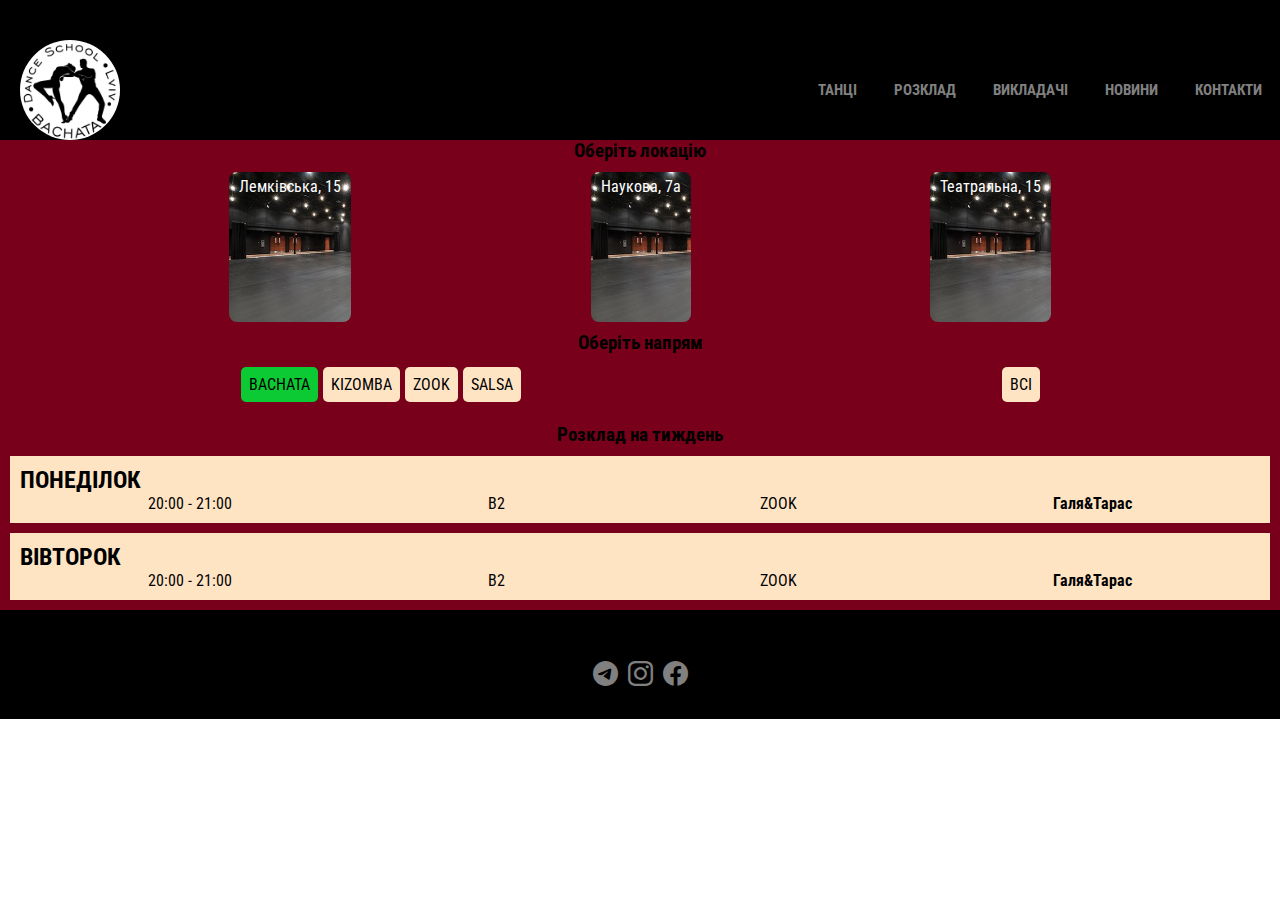
==== index1.html @ 7e890bae "add schedule page" ====
<!DOCTYPE html>
<html lang="en">
  <head>
    <meta charset="UTF-8" />
    <meta http-equiv="X-UA-Compatible" content="IE=edge" />
    <meta name="viewport" content="width=device-width, initial-scale=1.0" />
    <link rel="stylesheet" href="css/index.css" />
    <link
      rel="stylesheet"
      href="https://cdn.jsdelivr.net/npm/bootstrap-icons@1.8.1/font/bootstrap-icons.css"
    />
    <link rel="preconnect" href="https://fonts.googleapis.com" />
    <link rel="preconnect" href="https://fonts.gstatic.com" crossorigin />
    <link
      href="https://fonts.googleapis.com/css2?family=Roboto+Condensed&display=swap"
      rel="stylesheet"
    />
    <title>BDSL</title>
  </head>
  <body>
    <header>
      <section class="banner-bg banner-bg_origin">
        <div class="container-section">
          <nav class="navigation">
            <div class="navigation-logo">
              <a href="product-card.html"
                ><img class="logo__img" src="img/bdsl-logo.jpg" alt="BDSL-logo"
              /></a>
              <div class="navigation-burger"><span></span></div>
            </div>
            <div class="navigation-wrapper">
              <div class="navigation-pages">
                <a href="#" class="navigations__dance navigation__link"
                  >ТАНЦІ</a
                >
                <a href="#" class="navigations__shedule navigation__link"
                  >РОЗКЛАД</a
                >
                <a href="#" class="navigations__teams navigation__link"
                  >ВИКЛАДАЧІ</a
                >
                <a href="#" class="navigations__news navigation__link"
                  >НОВИНИ</a
                >
                <a href="#footer" class="navigations__contact navigation__link"
                  >КОНТАКТИ</a
                >
              </div>
            </div>
          </nav>
        </div>
      </section>
    </header>
    <main class="main-page">
      <!-- <section class="main__title">
        <div class="title-bdsl">
          <h2 class="bdsl">#BDSLviv</h2>
        </div> -->
      <!-- <a href="#" class="modal-btn">ЗАПИСАТИСЯ</a> -->
      <!-- </section> -->
      <section class="schedule-page">
        <div class="wrapper__schedule">
          <div class="select-place">
            <h3 class="title__select">Оберіть локацію</h3>
            <div class="address__wrapper">
              <div class="address__select">
                <a href="#" class="address__item first">
                  <span class="address__name">Лемківська, 15</span>
                </a>
              </div>
              <div class="address__select">
                <a href="#" class="address__item first">
                  <span class="address__name">Наукова, 7а</span>
                </a>
              </div>
              <div class="address__select">
                <a href="#" class="address__item first">
                  <span class="address__name">Театральна, 15</span>
                </a>
              </div>
            </div>
          </div>
        </div>

        <div class="wrapper__dance-choice wrapper__schedule">
          <div class="dance-name">
            <h3 class="title__dance-name">Оберіть напрям</h3>
            <div class="dance-name__wrapper">
              <ul class="dance-item">
                <li class="dance__select">
                  <span class="dance-select__item active">BACHATA</span>
                  <span class="dance-select__item">KIZOMBA</span>
                  <span class="dance-select__item">ZOOK</span>
                  <span class="dance-select__item">SALSA</span>
                </li>
              </ul>
              <ul class="dance-item">
                <li class="dance__select">
                  <span class="dance-select__item">ВСІ</span>
                </li>
              </ul>
            </div>
          </div>
        </div>

        <div class="wrapper__week wrapper__schedule">
          <div class="week__item">
            <h3 class="title__week">Розклад на тиждень</h3>
            <div class="week__schedule">
              <div class="days-of__week">
                <h2 class="day__week">ПОНЕДІЛОК</h2>
                <div class="day-schadule">
                  <div class="hour__wrapper">
                    <p class="hour__item">20:00 - 21:00</p>
                  </div>
                  <div class="level">B2</div>
                  <div class="dance-teacher">
                    <p class="dance-name">ZOOK</p>
                  </div>
                  <div>
                    <h4 class="teacher__name">Галя&Тарас</h4>
                  </div>
                </div>
              </div>
              <div class="days-of__week">
                <h2 class="day__week">ВІВТОРОК</h2>
                <div class="day-schadule">
                  <div class="hour__wrapper">
                    <p class="hour__item">20:00 - 21:00</p>
                  </div>
                  <div class="level">B2</div>
                  <div class="dance-teacher">
                    <p class="dance-name">ZOOK</p>
                  </div>
                  <div>
                    <h4 class="teacher__name">Галя&Тарас</h4>
                  </div>
                </div>
              </div>
            </div>
          </div>
        </div>
      </section>
    </main>
    <footer class="footer">
      <div class="footer__social-list">
        <a href="https://t.me/bdslviv/" target="_blank"
          ><i class="bi bi-telegram"></i
        ></a>
        <a href="https://www.instagram.com/bdslviv/" target="_blank"
          ><i class="bi bi-instagram"></i
        ></a>
        <a href="https://www.facebook.com/BDSLviv" target="_blank"
          ><i class="bi bi-facebook"></i
        ></a>
      </div>
    </footer>

    <script src="js/burger-menu1.js"></script>
  </body>
</html>
---- css/index.css ----
@import url(common.css);
@import url(header1.css);
@import url(burger-menu.css);
@import url(main-page.css);
@import url(schedule-page.css);
@import url(footer.css);
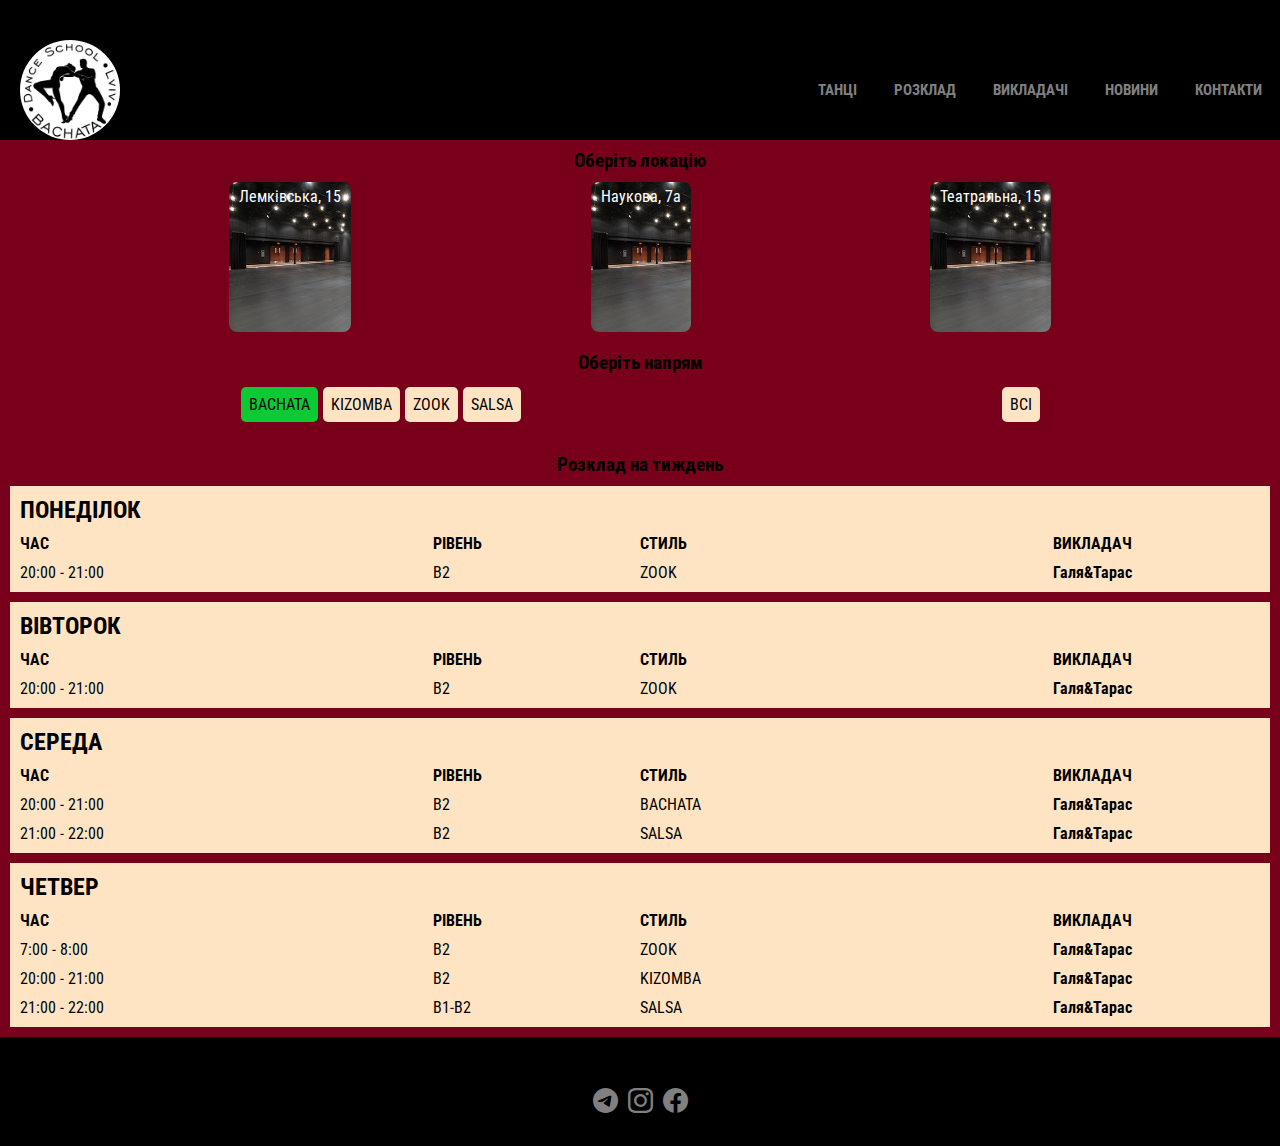
==== commit 1f9faad1: "add style to schedyle days" ====
--- a/index1.html
+++ b/index1.html
@@ -109,6 +109,12 @@
             <div class="week__schedule">
               <div class="days-of__week">
                 <h2 class="day__week">ПОНЕДІЛОК</h2>
+                <div class="day__week_name">
+                  <h4>ЧАС</h4>
+                  <h4>РІВЕНЬ</h4>
+                  <h4>СТИЛЬ</h4>
+                  <h4>ВИКЛАДАЧ</h4>
+                </div>
                 <div class="day-schadule">
                   <div class="hour__wrapper">
                     <p class="hour__item">20:00 - 21:00</p>
@@ -124,6 +130,12 @@
               </div>
               <div class="days-of__week">
                 <h2 class="day__week">ВІВТОРОК</h2>
+                <div class="day__week_name">
+                  <h4>ЧАС</h4>
+                  <h4>РІВЕНЬ</h4>
+                  <h4>СТИЛЬ</h4>
+                  <h4>ВИКЛАДАЧ</h4>
+                </div>
                 <div class="day-schadule">
                   <div class="hour__wrapper">
                     <p class="hour__item">20:00 - 21:00</p>
@@ -131,6 +143,84 @@
                   <div class="level">B2</div>
                   <div class="dance-teacher">
                     <p class="dance-name">ZOOK</p>
+                  </div>
+                  <div>
+                    <h4 class="teacher__name">Галя&Тарас</h4>
+                  </div>
+                </div>
+              </div>
+              <div class="days-of__week">
+                <h2 class="day__week">СЕРЕДА</h2>
+                <div class="day__week_name">
+                  <h4>ЧАС</h4>
+                  <h4>РІВЕНЬ</h4>
+                  <h4>СТИЛЬ</h4>
+                  <h4>ВИКЛАДАЧ</h4>
+                </div>
+                <div class="day-schadule">
+                  <div class="hour__wrapper">
+                    <p class="hour__item">20:00 - 21:00</p>
+                  </div>
+                  <div class="level">B2</div>
+                  <div class="dance-teacher">
+                    <p class="dance-name">BACHATA</p>
+                  </div>
+                  <div>
+                    <h4 class="teacher__name">Галя&Тарас</h4>
+                  </div>
+                </div>
+                <div class="day-schadule">
+                  <div class="hour__wrapper">
+                    <p class="hour__item">21:00 - 22:00</p>
+                  </div>
+                  <div class="level">B2</div>
+                  <div class="dance-teacher">
+                    <p class="dance-name">SALSA</p>
+                  </div>
+                  <div>
+                    <h4 class="teacher__name">Галя&Тарас</h4>
+                  </div>
+                </div>
+              </div>
+              <div class="days-of__week">
+                <h2 class="day__week">ЧЕТВЕР</h2>
+                <div class="day__week_name">
+                  <h4>ЧАС</h4>
+                  <h4>РІВЕНЬ</h4>
+                  <h4>СТИЛЬ</h4>
+                  <h4>ВИКЛАДАЧ</h4>
+                </div>
+                <div class="day-schadule">
+                  <div class="hour__wrapper">
+                    <p class="hour__item">7:00 - 8:00</p>
+                  </div>
+                  <div class="level">B2</div>
+                  <div class="dance-teacher">
+                    <p class="dance-name">ZOOK</p>
+                  </div>
+                  <div>
+                    <h4 class="teacher__name">Галя&Тарас</h4>
+                  </div>
+                </div>
+                <div class="day-schadule">
+                  <div class="hour__wrapper">
+                    <p class="hour__item">20:00 - 21:00</p>
+                  </div>
+                  <div class="level">B2</div>
+                  <div class="dance-teacher">
+                    <p class="dance-name">KIZOMBA</p>
+                  </div>
+                  <div>
+                    <h4 class="teacher__name">Галя&Тарас</h4>
+                  </div>
+                </div>
+                <div class="day-schadule">
+                  <div class="hour__wrapper">
+                    <p class="hour__item">21:00 - 22:00</p>
+                  </div>
+                  <div class="level">B1-B2</div>
+                  <div class="dance-teacher">
+                    <p class="dance-name">SALSA</p>
                   </div>
                   <div>
                     <h4 class="teacher__name">Галя&Тарас</h4>
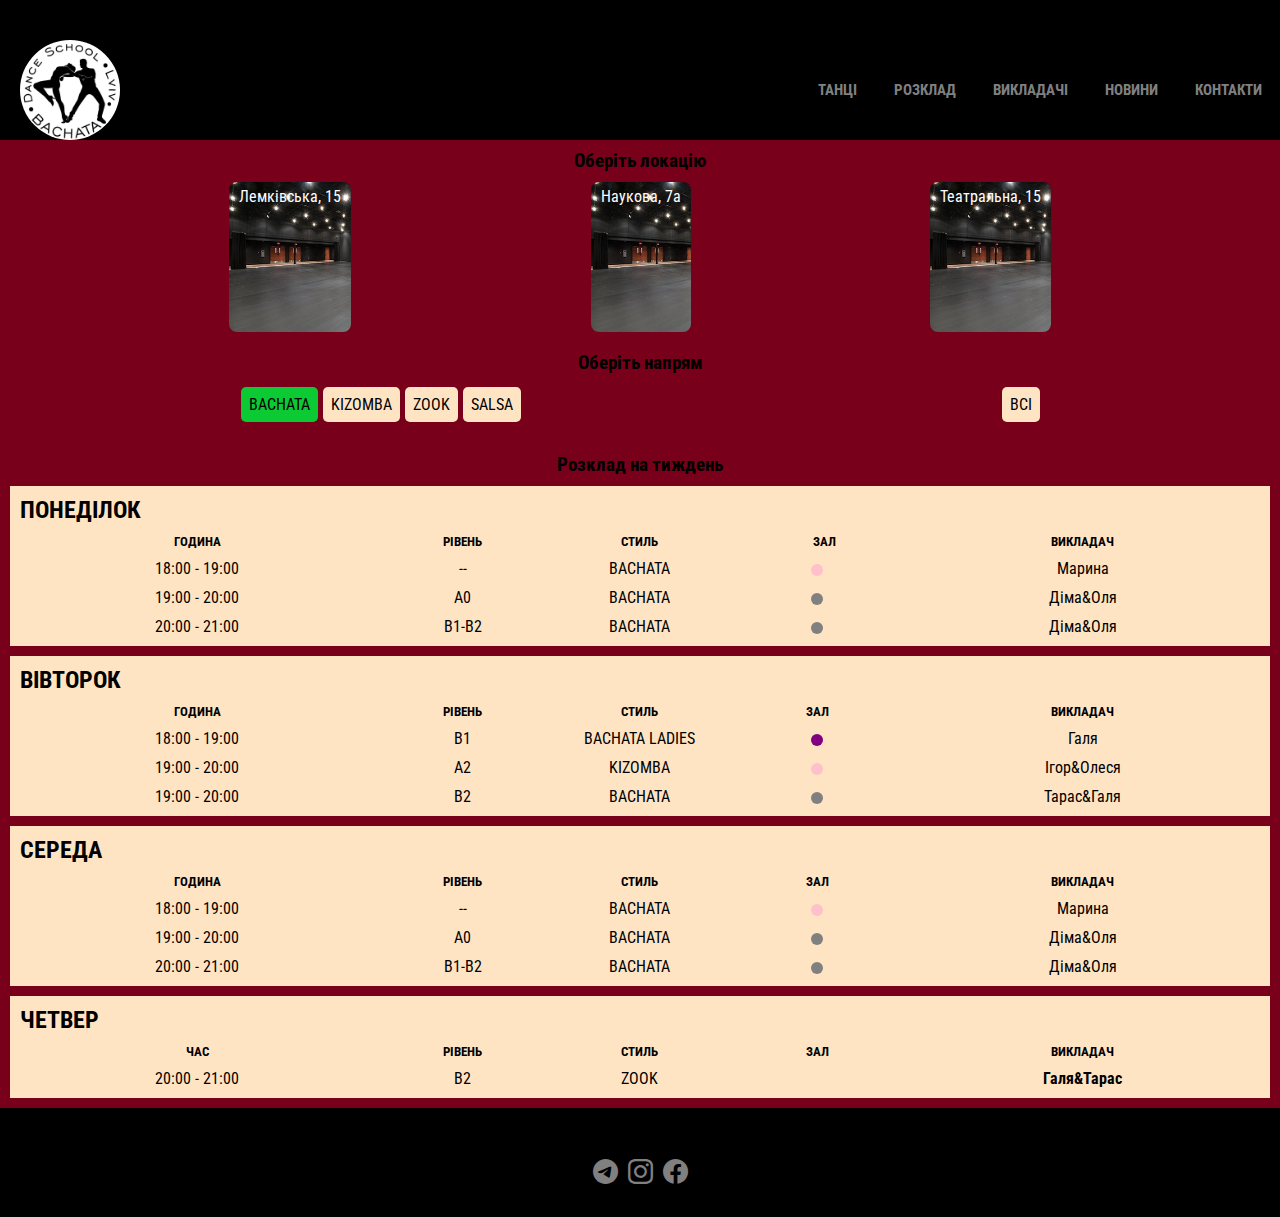
==== commit f4c64e50: "add actual schedule" ====
--- a/index1.html
+++ b/index1.html
@@ -110,117 +110,191 @@
               <div class="days-of__week">
                 <h2 class="day__week">ПОНЕДІЛОК</h2>
                 <div class="day__week_name">
-                  <h4>ЧАС</h4>
-                  <h4>РІВЕНЬ</h4>
-                  <h4>СТИЛЬ</h4>
-                  <h4>ВИКЛАДАЧ</h4>
+                  <h5>ГОДИНА</h5>
+                  <h5>РІВЕНЬ</h5>
+                  <h5>СТИЛЬ</h5>
+                  <h5 style="margin-left: 15px;">ЗАЛ</h5>
+                  <h5>ВИКЛАДАЧ</h5>
+                </div>
+                <div class="day-schadule">
+                  <div class="hour__wrapper">
+                    <p class="hour__item">18:00 - 19:00</p>
+                  </div>
+                  <div class="level">--</div>
+                  <div class="dance-teacher">
+                    <p class="dance-name">BACHATA</p>
+                  </div>
+                  <div class="icon_place">
+                    <div class="icon__place__color pink"></div>
+                  </div>
+                  <div>
+                    <p class="teacher__name">Марина</p>
+                  </div>
+                </div>
+                <div class="day-schadule">
+                  <div class="hour__wrapper">
+                    <p class="hour__item">19:00 - 20:00</p>
+                  </div>
+                  <div class="level">A0</div>
+                  <div class="dance-teacher">
+                    <p class="dance-name">BACHATA</p>
+                  </div>
+                  <div class="icon_place">
+                    <div class="icon__place__color grey"></div>
+                  </div>
+                  <div>
+                    <p class="teacher__name">Діма&Оля</p>
+                  </div>
                 </div>
                 <div class="day-schadule">
                   <div class="hour__wrapper">
                     <p class="hour__item">20:00 - 21:00</p>
                   </div>
-                  <div class="level">B2</div>
-                  <div class="dance-teacher">
-                    <p class="dance-name">ZOOK</p>
-                  </div>
-                  <div>
-                    <h4 class="teacher__name">Галя&Тарас</h4>
+                  <div class="level">B1-B2</div>
+                  <div class="dance-teacher">
+                    <p class="dance-name">BACHATA</p>
+                  </div>
+                  <div class="icon_place">
+                    <div class="icon__place__color grey"></div>
+                  </div>
+                  <div>
+                    <p class="teacher__name">Діма&Оля</p>
                   </div>
                 </div>
               </div>
               <div class="days-of__week">
                 <h2 class="day__week">ВІВТОРОК</h2>
                 <div class="day__week_name">
-                  <h4>ЧАС</h4>
-                  <h4>РІВЕНЬ</h4>
-                  <h4>СТИЛЬ</h4>
-                  <h4>ВИКЛАДАЧ</h4>
-                </div>
-                <div class="day-schadule">
-                  <div class="hour__wrapper">
-                    <p class="hour__item">20:00 - 21:00</p>
+                  <h5>ГОДИНА</h5>
+                  <h5>РІВЕНЬ</h5>
+                  <h5>СТИЛЬ</h5>
+                  <h5>ЗАЛ</h5>
+                  <h5>ВИКЛАДАЧ</h5>
+                </div>
+                <div class="day-schadule">
+                  <div class="hour__wrapper">
+                    <p class="hour__item">18:00 - 19:00</p>
+                  </div>
+                  <div class="level">B1</div>
+
+                  <div class="dance-teacher">
+                    <p class="dance-name">BACHATA LADIES</p>
+                  </div>
+                  <div class="icon_place">
+                    <div class="icon__place__color purple"></div>
+                  </div>
+                  <div>
+                    <p class="teacher__name">Галя</p>
+                  </div>
+                </div>
+                <div class="day-schadule">
+                  <div class="hour__wrapper">
+                    <p class="hour__item">19:00 - 20:00</p>
+                  </div>
+                  <div class="level">A2</div>
+
+                  <div class="dance-teacher">
+                    <p class="dance-name">KIZOMBA</p>
+                  </div>
+                  <div class="icon_place">
+                    <div class="icon__place__color pink"></div>
+                  </div>
+                  <div>
+                    <p class="teacher__name">Ігор&Олеся</p>
+                  </div>
+                </div>
+                <div class="day-schadule">
+                  <div class="hour__wrapper">
+                    <p class="hour__item">19:00 - 20:00</p>
                   </div>
                   <div class="level">B2</div>
-                  <div class="dance-teacher">
-                    <p class="dance-name">ZOOK</p>
-                  </div>
-                  <div>
-                    <h4 class="teacher__name">Галя&Тарас</h4>
+
+                  <div class="dance-teacher">
+                    <p class="dance-name">BACHATA</p>
+                  </div>
+                  <div class="icon_place">
+                    <div class="icon__place__color grey"></div>
+                  </div>
+                  <div>
+                    <p class="teacher__name">Тарас&Галя</p>
                   </div>
                 </div>
               </div>
               <div class="days-of__week">
                 <h2 class="day__week">СЕРЕДА</h2>
                 <div class="day__week_name">
-                  <h4>ЧАС</h4>
-                  <h4>РІВЕНЬ</h4>
-                  <h4>СТИЛЬ</h4>
-                  <h4>ВИКЛАДАЧ</h4>
+                  <h5>ГОДИНА</h5>
+                  <h5>РІВЕНЬ</h5>
+                  <h5>СТИЛЬ</h5>
+                  <h5>ЗАЛ</h5>
+                  <h5>ВИКЛАДАЧ</h5>
+                </div>
+                <div class="day-schadule">
+                  <div class="hour__wrapper">
+                    <p class="hour__item">18:00 - 19:00</p>
+                  </div>
+                  <div class="level">--</div>
+                  <div class="dance-teacher">
+                    <p class="dance-name">BACHATA</p>
+                  </div>
+                  <div class="icon_place">
+                    <div class="icon__place__color pink"></div>
+                  </div>
+                  <div>
+                    <p class="teacher__name">Марина</p>
+                  </div>
+                </div>
+                <div class="day-schadule">
+                  <div class="hour__wrapper">
+                    <p class="hour__item">19:00 - 20:00</p>
+                  </div>
+                  <div class="level">A0</div>
+                  <div class="dance-teacher">
+                    <p class="dance-name">BACHATA</p>
+                  </div>
+                  <div class="icon_place">
+                    <div class="icon__place__color grey"></div>
+                  </div>
+                  <div>
+                    <p class="teacher__name">Діма&Оля</p>
+                  </div>
                 </div>
                 <div class="day-schadule">
                   <div class="hour__wrapper">
                     <p class="hour__item">20:00 - 21:00</p>
                   </div>
-                  <div class="level">B2</div>
-                  <div class="dance-teacher">
-                    <p class="dance-name">BACHATA</p>
-                  </div>
-                  <div>
-                    <h4 class="teacher__name">Галя&Тарас</h4>
-                  </div>
-                </div>
-                <div class="day-schadule">
-                  <div class="hour__wrapper">
-                    <p class="hour__item">21:00 - 22:00</p>
-                  </div>
-                  <div class="level">B2</div>
-                  <div class="dance-teacher">
-                    <p class="dance-name">SALSA</p>
-                  </div>
-                  <div>
-                    <h4 class="teacher__name">Галя&Тарас</h4>
+                  <div class="level">B1-B2</div>
+                  <div class="dance-teacher">
+                    <p class="dance-name">BACHATA</p>
+                  </div>
+                  <div class="icon_place">
+                    <div class="icon__place__color grey"></div>
+                  </div>
+                  <div>
+                    <p class="teacher__name">Діма&Оля</p>
                   </div>
                 </div>
               </div>
               <div class="days-of__week">
                 <h2 class="day__week">ЧЕТВЕР</h2>
                 <div class="day__week_name">
-                  <h4>ЧАС</h4>
-                  <h4>РІВЕНЬ</h4>
-                  <h4>СТИЛЬ</h4>
-                  <h4>ВИКЛАДАЧ</h4>
-                </div>
-                <div class="day-schadule">
-                  <div class="hour__wrapper">
-                    <p class="hour__item">7:00 - 8:00</p>
+                  <h5>ЧАС</h5>
+                  <h5>РІВЕНЬ</h5>
+                  <h5>СТИЛЬ</h5>
+                  <h5>ЗАЛ</h5>
+                  <h5>ВИКЛАДАЧ</h5>
+                </div>
+                <div class="day-schadule">
+                  <div class="hour__wrapper">
+                    <p class="hour__item">20:00 - 21:00</p>
                   </div>
                   <div class="level">B2</div>
+
                   <div class="dance-teacher">
                     <p class="dance-name">ZOOK</p>
                   </div>
-                  <div>
-                    <h4 class="teacher__name">Галя&Тарас</h4>
-                  </div>
-                </div>
-                <div class="day-schadule">
-                  <div class="hour__wrapper">
-                    <p class="hour__item">20:00 - 21:00</p>
-                  </div>
-                  <div class="level">B2</div>
-                  <div class="dance-teacher">
-                    <p class="dance-name">KIZOMBA</p>
-                  </div>
-                  <div>
-                    <h4 class="teacher__name">Галя&Тарас</h4>
-                  </div>
-                </div>
-                <div class="day-schadule">
-                  <div class="hour__wrapper">
-                    <p class="hour__item">21:00 - 22:00</p>
-                  </div>
-                  <div class="level">B1-B2</div>
-                  <div class="dance-teacher">
-                    <p class="dance-name">SALSA</p>
+                  <div class="icon_place">
+                    <div class="icon__place__color"></div>
                   </div>
                   <div>
                     <h4 class="teacher__name">Галя&Тарас</h4>
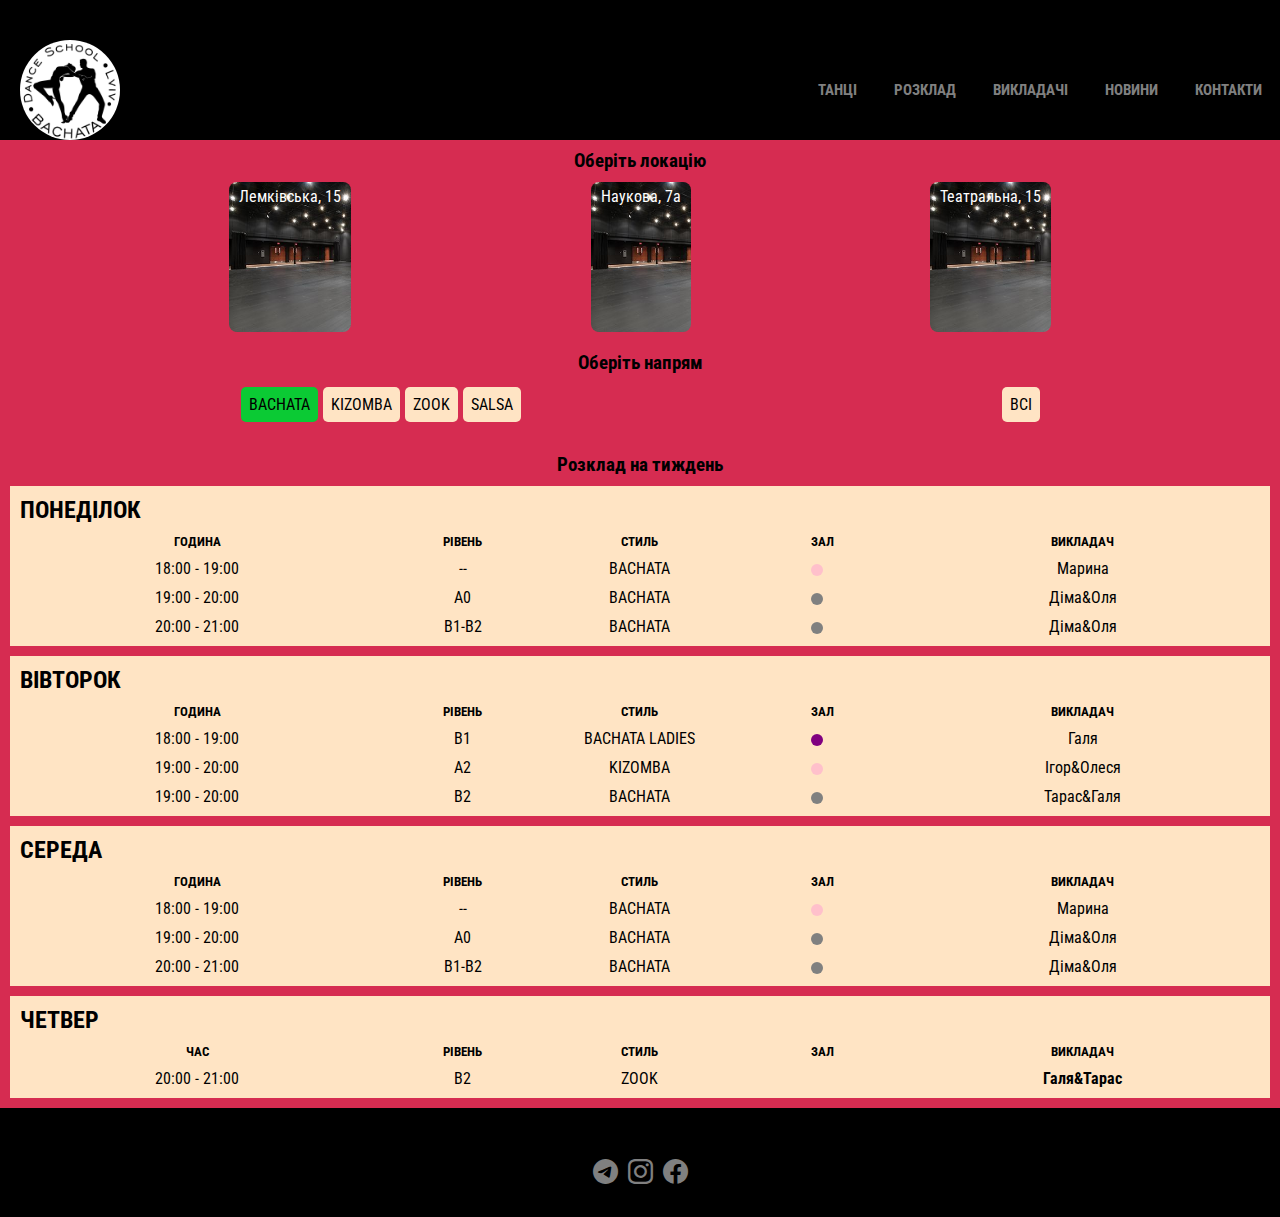
==== commit 2dfe7c9a: "add margin to location__place" ====
--- a/index1.html
+++ b/index1.html
@@ -113,7 +113,7 @@
                   <h5>ГОДИНА</h5>
                   <h5>РІВЕНЬ</h5>
                   <h5>СТИЛЬ</h5>
-                  <h5 style="margin-left: 15px;">ЗАЛ</h5>
+                  <h5 class="location__place">ЗАЛ</h5>
                   <h5>ВИКЛАДАЧ</h5>
                 </div>
                 <div class="day-schadule">
@@ -168,7 +168,7 @@
                   <h5>ГОДИНА</h5>
                   <h5>РІВЕНЬ</h5>
                   <h5>СТИЛЬ</h5>
-                  <h5>ЗАЛ</h5>
+                  <h5 class="location__place">ЗАЛ</h5>
                   <h5>ВИКЛАДАЧ</h5>
                 </div>
                 <div class="day-schadule">
@@ -226,7 +226,7 @@
                   <h5>ГОДИНА</h5>
                   <h5>РІВЕНЬ</h5>
                   <h5>СТИЛЬ</h5>
-                  <h5>ЗАЛ</h5>
+                  <h5 class="location__place">ЗАЛ</h5>
                   <h5>ВИКЛАДАЧ</h5>
                 </div>
                 <div class="day-schadule">
@@ -281,7 +281,7 @@
                   <h5>ЧАС</h5>
                   <h5>РІВЕНЬ</h5>
                   <h5>СТИЛЬ</h5>
-                  <h5>ЗАЛ</h5>
+                  <h5 class="location__place">ЗАЛ</h5>
                   <h5>ВИКЛАДАЧ</h5>
                 </div>
                 <div class="day-schadule">
